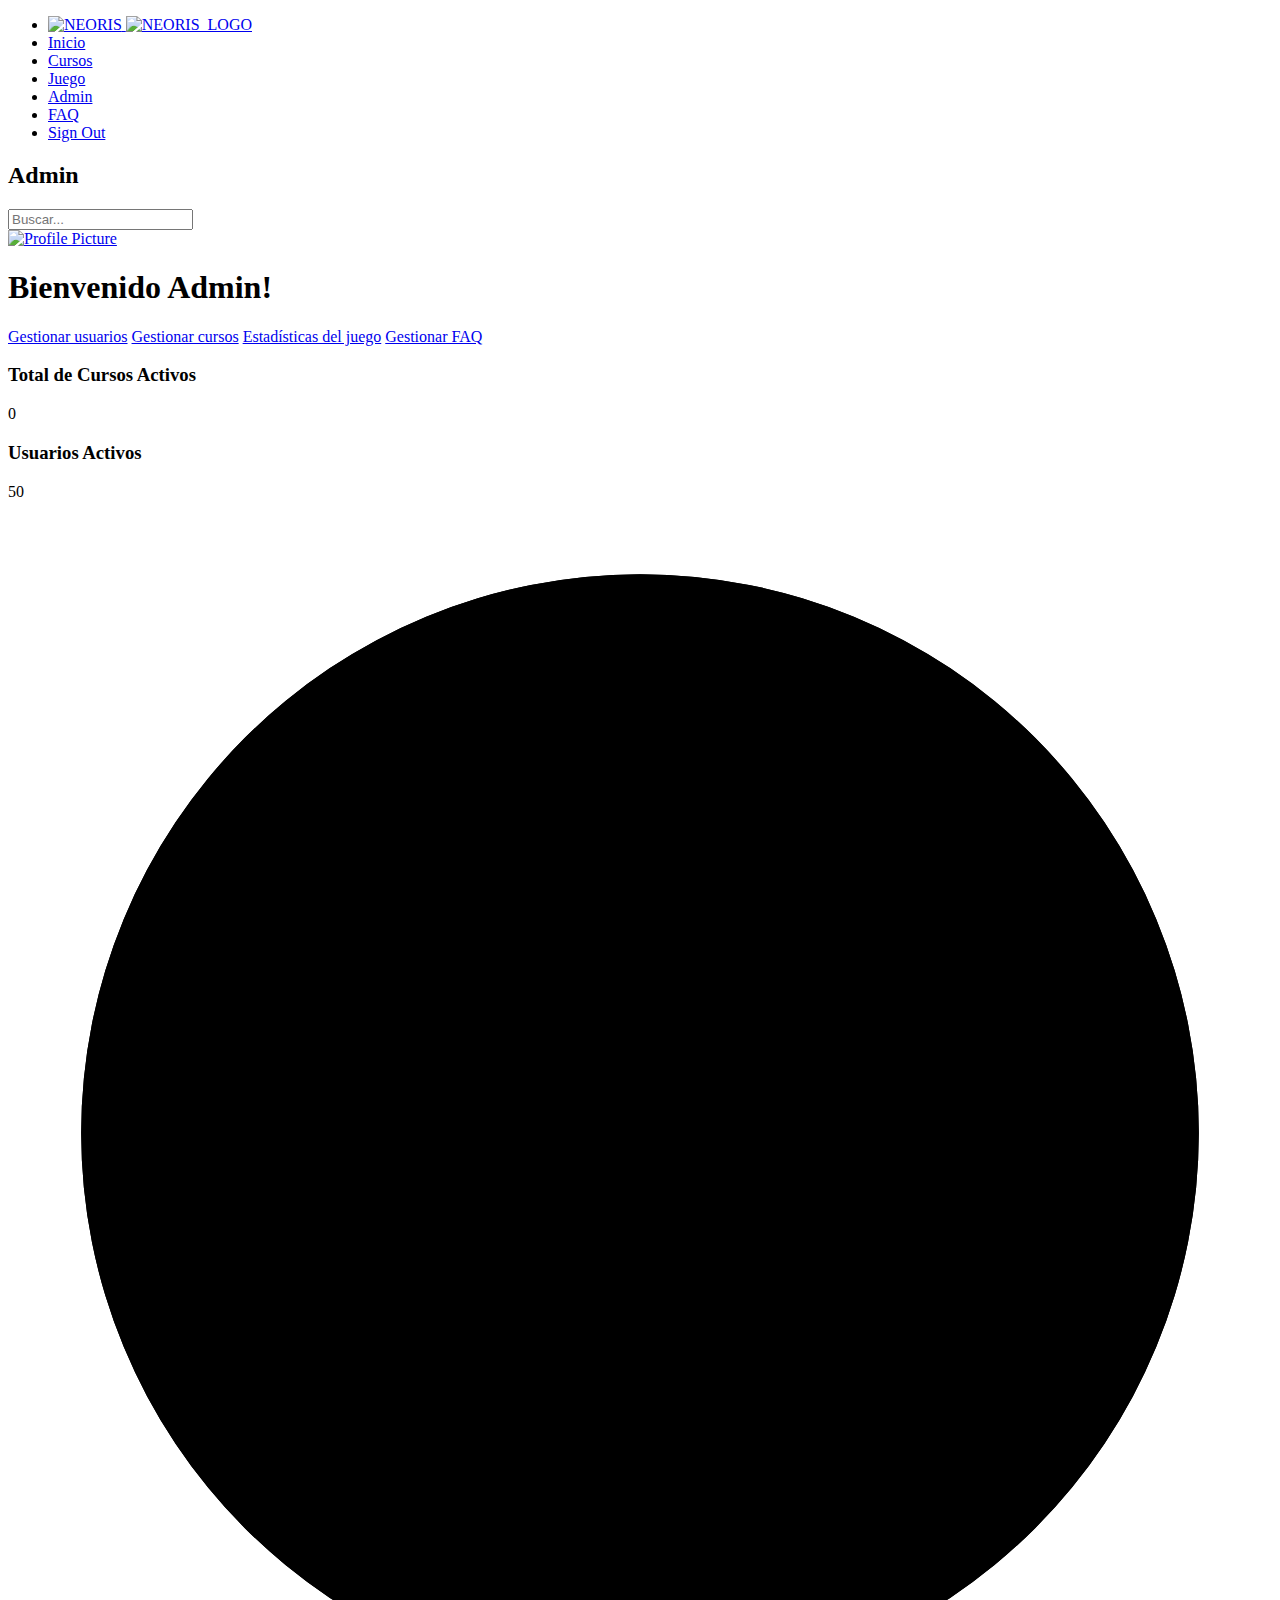
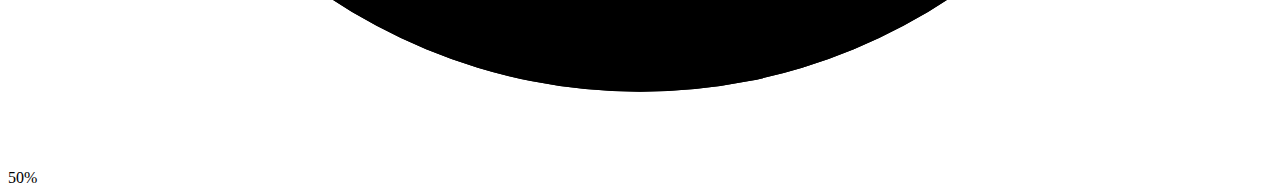
==== admin.html @ c50d2cec "HTML Implementation" ====
<!DOCTYPE html>
<html lang="en">

<head>
    <meta charset="UTF-8">
    <meta http-equiv="X-UA-Compatible" content="IE=edge">
    <meta name="viewport" content="width=device-width, initial-scale=1.0">
    <title>NEORIS</title>
    <link rel="icon" id="dynamic-favicon" type="image/png" href="img/neoris-logos/Icon_light.png"> 
    <!-- ======= Styles ====== -->
    <link rel="stylesheet" href="/styles/style.css">
</head>

<body>
    <!-- =============== Navigation ================ -->
    <div class="container">
        <div class="navigation">
            <ul>
                <li>
                    <a href="#">
                        <span class="icon">
                            <img src="img/neoris-logos/Icon_light.png" alt="NEORIS" class="logo">
                        </span>
                        <!-- <span class="title">NEORIS</span> -->
                        <img src="img/neoris-logos/NEORIS logo light.png" alt="NEORIS_LOGO" class="logo_secondary">
                    </a>
                </li>

                <li>
                    <a href="index.html">
                        <span class="icon">
                            <ion-icon name="home-outline"></ion-icon>
                        </span>
                        <span class="title">Inicio</span>
                    </a>
                </li>

                <li>
                    <a href="cursos.html">
                        <span class="icon">
                            <ion-icon name="flash"></ion-icon>
                        </span>
                        <span class="title">Cursos</span>
                    </a>
                </li>

                <li>
                    <a href="juego.html">
                        <span class="icon">
                            <ion-icon name="happy"></ion-icon>
                        </span>
                        <span class="title">Juego</span>
                    </a>
                </li>

                <li>
                    <a href="admin.html">
                        <span class="icon">
                            <ion-icon name="person"></ion-icon>
                        </span>
                        <span class="title">Admin</span>
                    </a>
                </li> 

                <li>
                    <a href="FAQ.html">
                        <span class="icon">
                            <ion-icon name="help"></ion-icon>
                        </span>
                        <span class="title">FAQ</span>
                    </a>
                </li>

                <li>
                    <a href="#">
                        <span class="icon">
                            <ion-icon name="log-out-outline"></ion-icon>
                        </span>
                        <span class="title">Sign Out</span>
                    </a>
                </li>
            </ul>
        </div>

        <!-- ========================= Main ==================== -->
        <div class="main">
            <div class="topbar">
                <div class="toggle">
                    <ion-icon name="menu-outline"></ion-icon>
                </div>

                <h2 class="profile-title">Admin</h2>

                <div class="search">
                    <label>
                        <input type="text" id="searchBar" placeholder="Buscar..." onkeyup="searchOnEnter(event)">
                        <ion-icon name="search-outline"></ion-icon>
                    </label>
                </div>

                <div class="user">
                    <a href="miCuenta.html">
                        <img src="img/no_usuario.png" alt="Profile Picture" id="indexProfileImg">
                    </a>
                </div> 
            </div>

            <div class="main-content">
                <div class="candado-container"></div>
            </div>
            <div class="white-container">
                <h1>Bienvenido Admin!</h1>
            </div>

            <div class="grid-nav">
                <a href="gestion-usuarios.html" class="grid-item">Gestionar usuarios</a>
                <a href="gestion-cursos.html" class="grid-item">Gestionar cursos</a>

                <a href="estadisticas-juego.html" class="grid-item">Estadísticas del juego</a>
                <a href="gestion-faq.html" class="grid-item">Gestionar FAQ</a>

  
            </div>

            <!-- Statistics Grid 2x1 -->
            <div class="stats-grid">
                <!-- Courses On Going Card -->
                <div class="stats-card">
                    <h3>Total de Cursos Activos</h3>
                    <div class="number" id="dailyTraffic">0</div>
                </div>                
            
                <!-- Active Users Card -->
                <div class="stats-card">
                    <h3>Usuarios Activos</h3>
                    <div class="number" id="activeUsersCount">50</div>
                    <div class="circular-progress" data-percentage="50">
                        <svg viewBox="0 0 36 36" class="circular-chart">
                            <path class="circle-bg"
                                d="M18 2.0845
                                a 15.9155 15.9155 0 0 1 0 31.831
                                a 15.9155 15.9155 0 0 1 0 -31.831"
                            />
                            <path class="circle"
                                stroke-dasharray="70, 100"
                                d="M18 2.0845
                                a 15.9155 15.9155 0 0 1 0 31.831
                                a 15.9155 15.9155 0 0 1 0 -31.831"
                            />
                        </svg>
                        <div class="percentage" id="activeUsersPercentage">50%</div>
                    </div>
                </div>                
            </div>
        </div>
    </div>
    <!-- =========== Scripts =========  -->
    <script src="js/main.js"></script>
    <script src="js/busqueda.js"></script>
    <script type="module" src="/js/index.js"></script>
    <script type="module" src="js/admin.js"></script>

    <!-- ====== ionicons ======= -->
    <script type="module" src="https://unpkg.com/ionicons@5.5.2/dist/ionicons/ionicons.esm.js"></script>
    <script nomodule src="https://unpkg.com/ionicons@5.5.2/dist/ionicons/ionicons.js"></script>
</body>
</html>
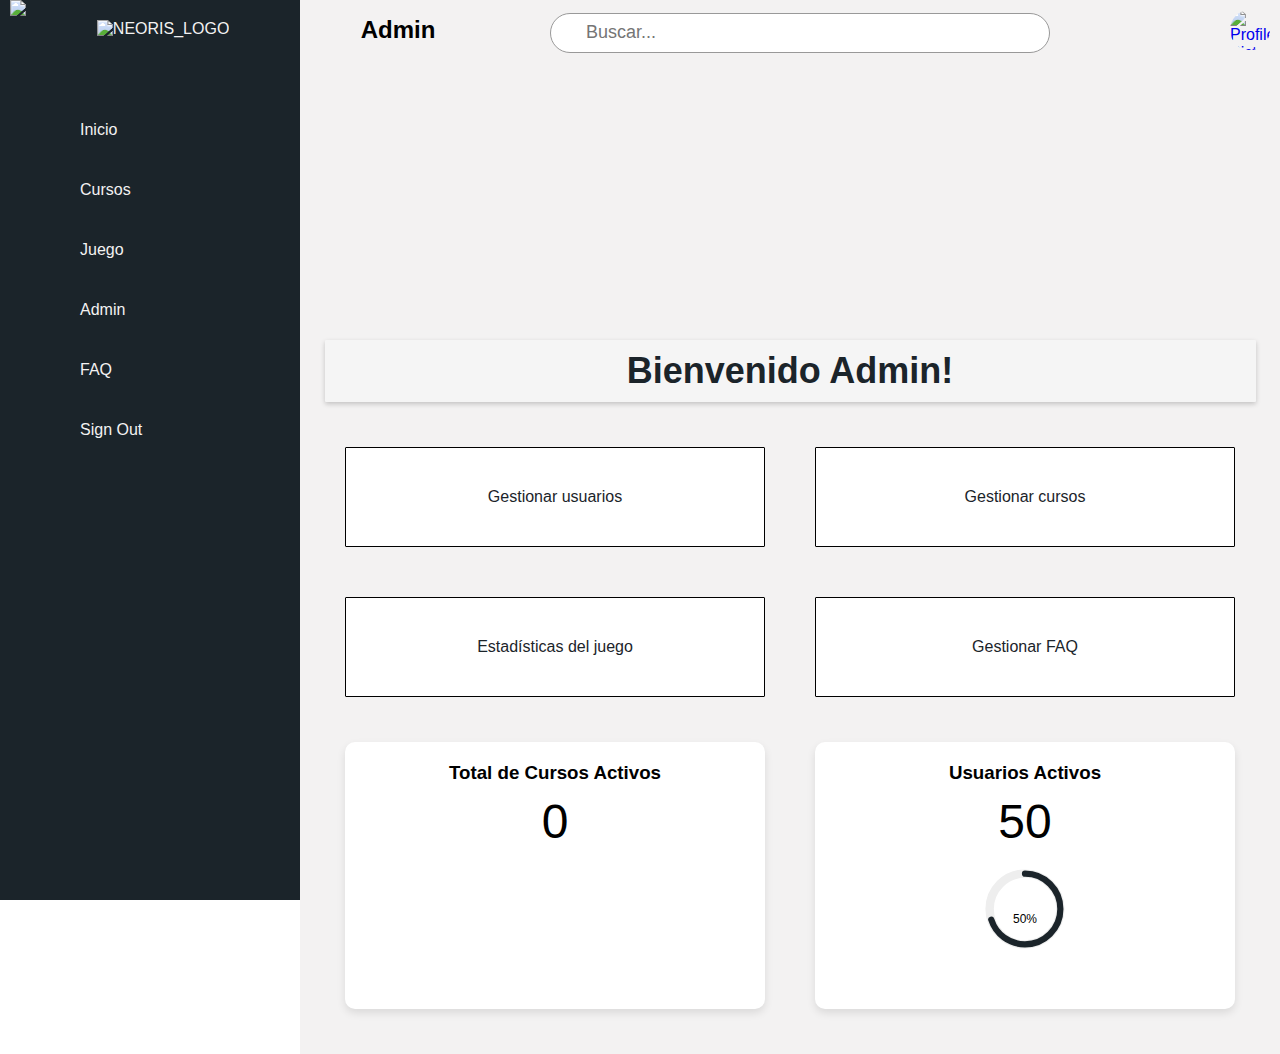
==== commit 5bafcdaf: "Update admin.html" ====
--- a/admin.html
+++ b/admin.html
@@ -5,7 +5,7 @@
     <meta charset="UTF-8">
     <meta http-equiv="X-UA-Compatible" content="IE=edge">
     <meta name="viewport" content="width=device-width, initial-scale=1.0">
-    <title>NEORIS</title>
+    <title>Company</title>
     <link rel="icon" id="dynamic-favicon" type="image/png" href="img/neoris-logos/Icon_light.png"> 
     <!-- ======= Styles ====== -->
     <link rel="stylesheet" href="/styles/style.css">
@@ -21,7 +21,6 @@
                         <span class="icon">
                             <img src="img/neoris-logos/Icon_light.png" alt="NEORIS" class="logo">
                         </span>
-                        <!-- <span class="title">NEORIS</span> -->
                         <img src="img/neoris-logos/NEORIS logo light.png" alt="NEORIS_LOGO" class="logo_secondary">
                     </a>
                 </li>
@@ -164,4 +163,4 @@
     <script type="module" src="https://unpkg.com/ionicons@5.5.2/dist/ionicons/ionicons.esm.js"></script>
     <script nomodule src="https://unpkg.com/ionicons@5.5.2/dist/ionicons/ionicons.js"></script>
 </body>
-</html>+</html>
--- a/styles/style.css
+++ b/styles/style.css
@@ -0,0 +1,1141 @@
+/* =========== Google Fonts ============ */
+@import url('https://fonts.googleapis.com/css2?family=Museo+Sans:wght@300;500;700&display=swap');
+
+/* =============== Globals ============== */
+* {
+  font-family: 'Museo Sans', sans-serif;
+  margin: 0;
+  padding: 0;
+  box-sizing: border-box;
+}
+
+:root {
+  --blue: #1B242A;
+  --white: #F3F2F2;
+  --gray: #f5f5f5;
+  --black1: #222;
+  --black2: #999;
+}
+
+body {
+  min-height: 100vh;
+  overflow-x: hidden;
+}
+
+.container {
+  position: relative;
+  width: 100%;
+}
+
+/* =============== Navigation ================ */
+.navigation {
+  position: fixed;
+  width: 300px;
+  height: 100%;
+  background: var(--blue);
+  border-left: 10px solid var(--blue);
+  transition: 0.5s;
+  overflow: hidden;
+}
+.navigation.active {
+  width: 80px;
+}
+
+.navigation ul {
+  position: absolute;
+  top: 0;
+  left: 0;
+  width: 100%;
+}
+
+.navigation ul li {
+  position: relative;
+  width: 100%;
+  list-style: none;
+  border-top-left-radius: 30px;
+  border-bottom-left-radius: 30px;
+}
+
+.navigation ul li:hover,
+.navigation ul li.hovered {
+  background-color: var(--white);
+}
+
+.navigation ul li:nth-child(1) {
+  margin-bottom: 40px;
+  pointer-events: none;
+}
+
+.navigation ul li a {
+  position: relative;
+  display: block;
+  width: 100%;
+  display: flex;
+  text-decoration: none;
+  color: var(--white);
+}
+.navigation ul li:hover a,
+.navigation ul li.hovered a {
+  color: var(--blue);
+}
+
+.navigation ul li a .icon {
+  position: relative;
+  display: block;
+  min-width: 60px;
+  height: 60px;
+  line-height: 75px;
+  text-align: center;
+}
+.navigation ul li a .icon ion-icon {
+  font-size: 1.75rem;
+}
+
+.navigation ul li a .title {
+  position: relative;
+  display: block;
+  padding: 0 10px;
+  height: 60px;
+  line-height: 60px;
+  text-align: start;
+  white-space: nowrap;
+}
+
+/* --------- curve outside ---------- */
+.navigation ul li:hover a::before,
+.navigation ul li.hovered a::before {
+  content: "";
+  position: absolute;
+  right: 0;
+  top: -50px;
+  width: 50px;
+  height: 50px;
+  background-color: transparent;
+  border-radius: 50%;
+  box-shadow: 35px 35px 0 10px var(--white);
+  pointer-events: none;
+}
+.navigation ul li:hover a::after,
+.navigation ul li.hovered a::after {
+  content: "";
+  position: absolute;
+  right: 0;
+  bottom: -50px;
+  width: 50px;
+  height: 50px;
+  background-color: transparent;
+  border-radius: 50%;
+  box-shadow: 35px -35px 0 10px var(--white);
+  pointer-events: none;
+}
+
+/* ===================== Main ===================== */
+.main {
+  position: absolute;
+  width: calc(100% - 300px);
+  left: 300px;
+  min-height: 100vh;
+  background: var(--white);
+  transition: 0.5s;
+}
+.main.active {
+  width: calc(100% - 80px);
+  left: 80px;
+}
+
+.topbar {
+  display: flex;
+  align-items: center;
+  justify-content: space-between;
+}
+
+/* Estilos específicos para el título "Perfil" */
+.profile-title {
+  position: absolute;
+  left: 10%;
+  transform: translateX(-50%);
+  color: #000000; 
+  font-size: 1.5rem; 
+}
+
+.profile-title2 {
+  position: absolute;
+  left: 12%;
+  transform: translateX(-50%);
+  color: #000000; 
+  font-size: 1.5rem; 
+}
+
+
+.toggle {
+  position: relative;
+  width: 60px;
+  height: 60px;
+  display: flex;
+  justify-content: center;
+  align-items: center;
+  font-size: 2.5rem;
+  cursor: pointer;
+}
+
+.search {
+  position: relative;
+  width: 500px;
+  margin: 0 10px;
+}
+
+.search label {
+  position: relative;
+  width: 100%;
+}
+.search ion-icon {
+  position: absolute; /* Posiciona el ícono de búsqueda */
+  right: 10px; /* Coloca el ícono a la derecha del campo de búsqueda */
+  top: 50%; /* Inicia la posición en el 50% de la altura del contenedor */
+  transform: translateY(75%); /* Ajusta el ícono hacia arriba en un 50% de su altura para centrarlo verticalmente */
+  pointer-events: none; /* Evita que el ícono interfiera con la entrada de texto */
+}
+
+.search label input {
+  width: 100%;
+  height: 40px;
+  border-radius: 40px;
+  padding: 5px 20px;
+  padding-left: 35px;
+  font-size: 18px;
+  outline: none;
+  border: 1px solid var(--black2);
+}
+
+.search label ion-icon {
+  position: absolute;
+  top: 0;
+  left: 10px;
+  font-size: 1.2rem;
+}
+
+.user {
+  position: relative;
+  width: 40px;
+  height: 40px;
+  left: -10px;
+  border-radius: 50%;
+  overflow: hidden;
+  cursor: pointer;
+  display: flex;
+  align-items: center;
+}
+
+.user img {
+  position: absolute;
+  top: 0;
+  left: 0;
+  width: 100%;
+  height: 100%;
+  object-fit: cover;
+}
+
+.logo {
+  max-height: 1.5em;
+  width: auto;
+}
+
+.logo_secondary {
+  max-height: 1.2em;
+  margin-top: 20px;
+  margin-left: 9.5px;
+
+}
+
+
+
+/* ======================= Cards ====================== */
+
+.card_hello {
+  position: relative;
+  background: var(--white);
+  padding: 30px;
+  border-radius: 20px;
+  display: flex;
+  justify-content: space-between;
+  cursor: pointer;
+  box-shadow: 0 7px 25px rgba(0, 0, 0, 0.08);
+  align-items: center;
+}
+
+.cardBox .card_hello .cardName {
+  color: var(--blue);
+  font-size: 2.5rem;
+  margin-top: 5px;
+}
+
+.cardBox .card_hello:hover {
+  background: var(--blue);
+}
+
+.cardBox .card_hello:hover .cardName{
+  color: var(--white);
+}
+
+.cardBox {
+  position: relative;
+  width: 100%;
+  padding: 20px;
+  display: grid;
+  grid-template-columns: 2fr 1fr 1fr;
+  grid-gap: 30px;
+}
+
+.cardBox .card {
+  position: relative;
+  background: var(--white);
+  padding: 30px;
+  border-radius: 20px;
+  display: flex;
+  justify-content: space-between;
+  cursor: pointer;
+  box-shadow: 0 7px 25px rgba(0, 0, 0, 0.08);
+}
+
+.cardBox .card .numbers {
+  position: relative;
+  font-weight: 500;
+  font-size: 2.5rem;
+  color: var(--blue);
+}
+
+.cardBox .card .cardName {
+  color: var(--black2);
+  font-size: 1.1rem;
+  margin-top: 5px;
+}
+
+.cardBox .card .iconBx {
+  font-size: 3.5rem;
+  color: var(--black2);
+}
+
+.cardBox .card:hover {
+  background: var(--blue);
+}
+
+.cardBox .card:hover .numbers,
+.cardBox .card:hover .cardName,
+.cardBox .card:hover .iconBx {
+  color: var(--white);
+}
+
+.coin {
+  color: rgb(255, 183, 0);
+  font-size: 3.5rem;
+}
+
+/* ====================== Graficas Inicio ========================== */
+
+.details {
+  position: relative;
+  width: 100%;
+  padding: 20px;
+  display: grid;
+  grid-template-columns: 2fr 1fr;
+  grid-gap: 30px;
+  /* margin-top: 10px; */
+}
+
+.container-charts {
+  padding-top: 5px;
+}
+
+.chart {
+  width: auto;
+}
+
+/* Espaciador entre gráficas */
+.chartSpacer {
+  height: 20px; /* O la altura que desees para el espacio */
+}
+
+/* Aplicar un margen solo al contenedor de gráficas si es necesario */
+.chartsContainer {
+  margin-bottom: 20px; /* Ajusta este valor si es necesario */
+}
+
+
+
+
+
+.chartsContainer2 {
+  display: grid;
+  grid-template-columns: repeat(2, 1fr); /* Crea dos columnas */
+  grid-gap: 20px; /* Espacio entre gráficas */
+  padding: 20px; /* Espacio alrededor de la cuadrícula */
+  margin-bottom: 20px;
+}
+
+.chartSection2 {
+  background: #fff;
+  box-shadow: 0 0 10px rgba(0,0,0,0.1);
+  padding: 20px;
+}
+
+.cardHeader2 {
+  display: flex;
+  justify-content: space-between;
+  align-items: center;
+  margin-bottom: 20px;
+}
+
+.canvas2 {
+  width: 100%; /* Asegura que el canvas tome todo el ancho del contenedor */
+  height: auto; /* Altura automática */
+}
+
+
+
+.details .recentMessages {
+  position: relative;
+  display: grid;
+  min-height: 300px;
+  background: var(--white);
+  padding: 30px;
+  box-shadow: 0 7px 25px rgba(0, 0, 0, 0.08);
+  border-radius: 20px;
+  height: 400px;
+  width: auto;
+  margin-top: 0px;
+}
+
+.details .cardHeader {
+  display: flex;
+  justify-content: space-between;
+  align-items: flex-start;
+}
+.cardHeader h2 {
+  font-weight: 600;
+  color: var(--blue);
+  margin-bottom: 5px;
+}
+.cardHeader .btn {
+  position: relative;
+  padding: 5px 10px;
+  background: var(--blue);
+  text-decoration: none;
+  color: var(--white);
+  border-radius: 6px;
+}
+
+/* ====================== Responsive Design ========================== */
+@media (max-width: 991px) {
+  .navigation {
+    left: -300px;
+  }
+  .navigation.active {
+    width: 300px;
+    left: 0;
+  }
+  .main {
+    width: 100%;
+    left: 0;
+  }
+  .main.active {
+    left: 300px;
+  }
+  .cardBox {
+    grid-template-columns: repeat(2, 1fr);
+  }
+}
+
+@media (max-width: 768px) {
+  .details {
+    grid-template-columns: 1fr;
+  }
+  .recentMessages {
+    overflow-x: auto;
+  }
+  .status.inProgress {
+    white-space: nowrap;
+  }
+}
+
+@media (max-width: 480px) {
+  .cardBox {
+    grid-template-columns: repeat(1, 1fr);
+  }
+  .cardHeader h2 {
+    font-size: 20px;
+  }
+  .user {
+    min-width: 40px;
+  }
+  .navigation {
+    width: 100%;
+    left: -100%;
+    z-index: 1000;
+  }
+  .navigation.active {
+    width: 100%;
+    left: 0;
+  }
+  .toggle {
+    z-index: 10001;
+  }
+  .main.active .toggle {
+    color: #fff;
+    position: fixed;
+    right: 0;
+    left: initial;
+  }
+}
+
+.profile-picture {
+  /* Estilos para la imagen de perfil */
+  display: block; 
+  margin: auto; /* centra la imagen horizontalmente */
+  width: 150px; /* o el tamaño que desees */
+  height: 150px; /* para mantener la proporción */
+  border-radius: 50%; /* si quieres una imagen redonda */
+  overflow: hidden; /* para asegurarse de que la imagen no desborde si es redonda */
+  position: relative; /* si quieres posicionar algo relativo a la imagen */
+}
+
+.boton {
+  display: flex;
+  flex-direction: column;
+  align-items: center;
+  margin-top: 20px;
+  gap: 15px;
+}
+
+.profile-picture img {
+  width: 100%; /* para asegurarse de que la imagen cubra el contenedor .profile-picture */
+  height: auto; /* para mantener la proporción de la imagen */
+  display: block; /* elimina cualquier espacio extra debajo de la imagen */
+}
+
+.user-information {
+  display: flex;
+  flex-direction: column;
+  align-items: center;
+  margin-top: 20px;
+  gap: 15px;
+}
+
+.user-information .info {
+  display: flex;
+  flex-direction: column;
+  align-items: center;
+  margin: 10px auto;
+  padding: 10px;
+  width: 80%; /* O el ancho que prefieras */
+  background-color: var(--gray);
+  border-radius: 8px;
+  transition: transform 0.3s, box-shadow 0.3s; /* Suaviza la transición del zoom y la sombra */
+  /* Añade una sombra inicial ligera si deseas, por ejemplo: */
+  box-shadow: 0 2px 5px rgba(0, 0, 0, 0.2);
+}
+
+.user-information .info:hover {
+  transform: scale(1.05); /* Aumenta ligeramente el tamaño del elemento */
+  box-shadow: 0 5px 15px rgba(0, 0, 0, 0.3); /* Añade una sombra más pronunciada al pasar el cursor */
+}
+.user-information .info label {
+  font-weight: bold;
+  text-align: center;
+}
+
+.user-information .info p {
+  text-align: center;
+}
+
+/* ====================== Cursos ========================== */
+.cursos-container {
+  width: 95%;
+  height: 100%;
+  background-image: url('../img/cursos.jpg');
+  background-size: cover;
+  background-position: center;
+  background-repeat: no-repeat;
+}
+
+.carousel-header {
+  margin-left: 2.5%;
+  font-size: 20px;
+}
+
+.carousel-container {
+  position: relative;
+  max-width: 100%;
+  overflow: hidden;
+  margin-top: 30px;
+}
+
+.carousel-slide {
+  display: flex;
+  transition: transform 0.4s ease-in-out;
+}
+
+.carousel-item {
+  min-width: calc(100% / 3);
+  transition: transform 0.4s ease-in-out;
+  box-shadow: 0 4px 8px rgba(0, 0, 0, 0.1);
+  margin: 16px;
+  background: #fff;
+  text-decoration: none;
+  color: #444;
+  flex-shrink: 0;
+
+}
+
+.carousel-item img {
+  max-height: 200px;
+  width: auto;
+  object-fit: cover;
+  display: block;
+}
+
+
+.carousel-container button {
+  position: absolute;
+  top: 50%;
+  transform: translateY(-50%);
+  background-color: rgba(0, 0, 0, 0.5);
+  color: white;
+  border: none;
+  cursor: pointer;
+  padding: 10px;
+  z-index: 100;
+}
+
+#prevBtnPromptEngineering {
+  left: 10px;
+}
+
+#nextBtnPromptEngineering {
+  right: 10px;
+}
+
+#prevBtnGitHubCopilot {
+  left: 10px;
+}
+
+#nextBtnGitHubCopilot {
+  right: 10px;
+}
+
+#prevBtnGitHubAdvancedSecurity {
+  left: 10px;
+}
+
+#nextBtnGitHubAdvancedSecurity {
+  right: 10px;
+}
+
+#prevBtnGenAi {
+  left: 10px;
+}
+
+#nextBtnGenAi {
+  right: 10px;
+}
+
+#prevBtnGenAiFundamentals {
+  left: 10px;
+}
+
+#nextBtnGenAiFundamentals {
+  right: 10px;
+}
+
+
+/* ====================== Juego ========================== */
+
+.game-container {
+  display: flex;
+  justify-content: center;
+  align-items: center;
+  overflow: hidden;
+  margin-top: 50px;
+}
+
+/* ====================== Admin ========================== */
+
+.main-content {
+  display: flex;
+  justify-content: center;
+  align-items: center;
+  overflow: hidden;
+  height: 280px;
+
+}
+
+.candado-container {
+  width: 95%;
+  height: 100%;
+  background-image: url('../img/candado.jpg');
+  background-size: cover;
+  background-position: center;
+  background-repeat: no-repeat;
+}
+
+.faq-container {
+  width: 95%;
+  height: 100%;
+  background-image: url('../img/courses-logo/faq-portada.jpg');
+  background-size: cover;
+  background-position: center;
+  background-repeat: no-repeat;
+}
+
+.white-container {
+  font-size: 18px;
+  color: #1B242A;
+  display: flex;
+  flex-direction: column;
+  align-items: center;
+  margin: auto;
+  padding: 10px;
+  width: 95%; /* O el ancho que prefieras */
+  background-color: var(--gray);
+  border-radius: 1px;
+  transition: transform 0.3s, box-shadow 0.3s; /* Suaviza la transición del zoom y la sombra */
+  /* Añade una sombra inicial ligera si deseas, por ejemplo: */
+  box-shadow: 0 2px 5px rgba(0, 0, 0, 0.2);
+}
+
+/* ====================== Gestion FAQ ========================== */
+
+/* Estilos básicos para el fondo y la estructura del modal */
+.estilo-modal {
+  display: none; /* Oculto por defecto */
+  position: fixed; /* Fijo en la pantalla */
+  left: 0;
+  top: 0;
+  width: 100%; /* Ancho completo */
+  height: 100%; /* Alto completo */
+  overflow: auto; /* Scroll si es necesario */
+  background-color: rgba(0, 0, 0, 0.4); /* Fondo semitransparente */
+  z-index: 1000; /* Asegura que el modal esté sobre otros elementos */
+}
+
+.contenido-modal {
+  background-color: white; /* Fondo blanco */
+  border-radius: 15px; /* Esquinas redondeadas */
+  box-shadow: 0 4px 8px rgba(0, 0, 0, 0.1); /* Sombra sutil */
+  padding: 20px; /* Espaciado interno */
+  margin: 10% auto; /* Posicionamiento vertical y centrado */
+  width: 50%; /* Ancho del contenido */
+  box-sizing: border-box; /* Asegura que padding y border estén incluidos en el ancho total */
+  position: relative; /* Para posicionamiento absoluto de elementos internos */
+}
+
+/* Estilo para el botón de cerrar al estilo de la tarjeta */
+.cerrar-modal {
+  position: absolute; /* Posicionamiento absoluto respecto al contenedor */
+  right: 10px; /* A la derecha del contenedor */
+  top: 10px; /* En la parte superior del contenedor */
+  background-color: var(--blue); /* Uso de la variable --blue para el botón */
+  color: white; /* Color de texto */
+  border: none; /* Sin borde */
+  border-radius: 50%; /* Círculo completo */
+  padding: 5px 10px; /* Espaciado interno */
+  cursor: pointer; /* Cursor de puntero */
+  font-weight: bold; /* Negrita */
+}
+
+.cerrar-modal:hover {
+  background-color: darken(var(--blue), 10%); /* Oscurecer el botón al pasar el ratón */
+}
+
+/* Estilos adicionales para el formulario y otros elementos internos pueden seguir aquí... */
+
+
+.cerrar-modal:hover,
+.cerrar-modal:focus {
+  color: var(--blue);
+  text-decoration: none;
+  cursor: pointer;
+}
+
+/* Estilos para los formularios y elementos dentro del modal */
+.grupo-formulario {
+  margin-bottom: 10px;
+}
+
+.grupo-formulario label {
+  margin-bottom: 5px;
+  display: block;
+}
+
+input[type="text"],
+textarea {
+  width: 100%;
+  padding: 8px;
+  margin-top: 5px;
+  display: block;
+  border: 1px solid #ccc;
+  border-radius: 4px;
+}
+
+/* Estilos para los botones del formulario */
+.acciones-formulario button,
+.acciones-formulario input[type="submit"] {
+  background-color: var(--blue);
+  color: white;
+  padding: 10px 20px;
+  margin: 8px 0;
+  border: none;
+  border-radius: 4px;
+  cursor: pointer;
+}
+
+.acciones-formulario button:hover,
+.acciones-formulario input[type="submit"]:hover {
+  background-color: var(--blue);
+}
+
+
+/* Grid Navigation Styles */
+.grid-nav {
+  display: grid;
+  grid-template-columns: repeat(2, 1fr);
+  grid-gap: 50px;
+  margin: 45px;
+  text-align: center;
+}
+
+.grid-item {
+  background-color: #fff; /* Example button background color */
+  color: #1B242A; /* Example button text color */
+  padding: 40px;
+  border: 1.5px solid #000000; /* Example button border style */
+  text-decoration: none;
+  transition: background-color 0.3s ease;
+  display: flex;
+  justify-content: center;
+  align-items: center;
+  border-radius: 1px;
+}
+
+.grid-item:hover {
+  background-color: #1B242A; /* Example button hover color */
+  color: #F3F2F2;
+}
+
+
+
+/* Statistics Grid 2x1 Styles */
+.stats-grid {
+  display: grid;
+  grid-template-columns: repeat(2, 1fr);
+  grid-gap: 50px;
+  margin-bottom: 40px;
+  margin: 45px;
+}
+
+.stats-card {
+  background: #fff;
+  padding: 20px;
+  border-radius: 10px;
+  box-shadow: 0 4px 8px rgba(0,0,0,0.1);
+  text-align: center;
+}
+
+.number {
+  font-size: 3em;
+  margin: 10px 0;
+}
+
+.circular-progress {
+  position: relative;
+  margin: 20px auto;
+  width: 100px;
+  height: 100px;
+}
+
+.circular-chart {
+  display: block;
+  margin: 10px auto;
+  max-width: 80%;
+  max-height: 250px;
+}
+
+.circle-bg {
+  fill: none;
+  stroke: #eee;
+  stroke-width: 3.8;
+}
+
+.circle {
+  fill: none;
+  stroke-width: 2.8;
+  stroke-linecap: round;
+  animation: progress 1s ease-out forwards;
+}
+
+@keyframes progress {
+  0% {
+    stroke-dasharray: 0 100;
+  }
+}
+
+.percentage {
+  position: absolute;
+  top: 50%;
+  left: 50%;
+  transform: translate(-50%, -50%);
+  line-height: 1;
+  font-size: 0.75em;
+}
+
+.circle {
+  stroke: #1B242A;
+}
+
+/* Barra de busqyeda */
+.highlighted {
+  background-color: #ffdd4b;
+}
+
+/* ====================== Admin-GU ========================== */
+.card-container {
+  display: grid;
+  grid-template-columns: repeat(3, 1fr); 
+  gap: 20px; 
+  margin: 30px;
+}
+
+.card-user {
+  background-color: #1B242A; 
+  border-radius: 20px; 
+  color: white;
+  padding: 20px; 
+  box-shadow: 0 4px 8px rgba(0, 0, 0, 0.2);
+  transition: background-color 0.3s, color 0.3s;
+  cursor: pointer; 
+}
+
+.card-user:hover {
+  background-color: white;
+  color: #1B242A;
+} 
+
+.card-user:hover ion-icon {
+  color: #1B242A;
+}
+.card-title {
+  font-size: 1.2em; 
+  margin-bottom: 10px;
+}
+
+.card-content {
+  display: flex;
+  align-items: center;
+  justify-content: space-between;
+}
+
+.card-number {
+  font-size: 2.5em; 
+  font-weight: bold; 
+}
+
+.card-info {
+  display: flex;
+  align-items: center;
+}
+
+.card-info ion-icon {
+  margin-left: 5px
+}
+
+ion-icon[name="information-circle-outline"] {
+  color: #ffffff;
+  font-size: 1.5em;
+}
+
+/* ====================== Admin-GU TABLE ========================== */
+
+.table-container {
+  background: white;
+  border-radius: 8px;
+  overflow: visible; /* Asegúrate de que no estés recortando el contenido */
+  box-shadow: 0 4px 8px rgba(0,0,0,0.1);
+  margin: 30px;
+  padding-bottom: 20px; /* Añade padding para evitar que el contenido toque los bordes */
+}
+
+.carousel-description {
+  padding: 8px 16px; /* Ajusta el padding según sea necesario */
+  /* Elimina el alto fijo y el overflow hidden si quieres que el contenido defina el alto */
+  /* height: auto; (esto es por defecto, así que puedes simplemente eliminar la propiedad de altura) */
+  /* overflow: visible; (esto también es por defecto, así que puedes quitar el overflow) */
+  max-width: 350px; /* Limita el ancho a lo que desees */
+}
+
+
+table {
+  width: 100%;
+  border-collapse: separate;
+  border-spacing: 0 20px;
+}
+
+th, td {
+  text-align: left;
+  padding: 12px 20px;
+}
+
+td img {
+  border-radius: 100%;
+  height: 30px;
+  width: auto;
+}
+
+thead th {
+  background-color: #edf2f7;
+  color: #4a5568;
+  font-weight: bold;
+}
+
+tbody tr {
+  background-color: #ffffff;
+}
+
+tbody tr:nth-child(even) {
+  background-color: #f7fafc;
+}
+
+td .status-circle {
+  height: 10px;
+  width: 10px;
+  border-radius: 50%;
+  display: inline-block;
+  margin-right: 10px;
+}
+
+.action-icon {
+  cursor: pointer;
+  display: inline-block;
+  width: 16px;
+  height: 16px;
+  background: url('settings-icon.svg') no-repeat center center;
+  background-size: contain;
+}
+
+.lock-icon {
+  font-size: 26px; /* Cambia esto al tamaño que prefieras */
+  cursor: pointer;
+}
+
+
+.lock-icon.locked {
+  color: red; /* Color cuando está bloqueado */
+}
+
+.lock-icon.unlocked {
+  color: green; /* Color cuando está desbloqueado */
+}
+
+@keyframes shake {
+  0% { transform: translateX(0); }
+  25% { transform: translateX(-5px); }
+  50% { transform: translateX(5px); }
+  75% { transform: translateX(-5px); }
+  100% { transform: translateX(0); }
+}
+
+.shake {
+  animation: shake 0.5s;
+}
+
+
+.topbar .user {
+  display: flex;
+  align-items: center;
+  gap: 10px; /* Puedes ajustar la brecha entre el texto y la imagen */
+}
+
+.topbar .username {
+  /* Elimina cualquier margen o padding que pueda empujar el elemento fuera de lugar */
+  margin: 0;
+  padding: 0;
+  display: flex;
+  align-items: center; /* Alinea verticalmente el texto con la imagen */
+}
+
+.topbar .username h2 {
+  margin: 0; /* Asegúrate de que el título no tenga márgenes que empujen el layout */
+  font-size: 1em; /* Ajusta el tamaño de la fuente según sea necesario */
+}
+
+/* Asegúrate de que el enlace de la imagen de perfil no tenga margen/padding innecesarios */
+.topbar a[href="miCuenta.html"] {
+  display: flex;
+  align-items: center;
+  text-decoration: none; /* Elimina el subrayado de los enlaces si es necesario */
+}
+
+/* Si hay más estilos que estén interfiriendo, puedes necesitar ajustarlos o sobreescribirlos también. */
+
+
+.faq-question {
+  font-weight: bold;
+  margin-bottom: 0.8em;
+  font-size: 22px;
+  overflow: hidden;
+  padding-top: 15px;
+  
+}
+
+.faq-answer {
+  margin-bottom: 1em;
+ font-size: 20px;
+ line-height: 1.5;
+ border-bottom: 1px solid #222;
+ padding-bottom: 25px;
+}
+
+.lock-icon.green {
+  color: green;
+}
+
+.lock-icon.red {
+  color: red;
+}
+
+
+.game-container {
+  display: flex; /* Establece el contenedor como un contenedor flex */
+  flex-direction: column; /* Apila los elementos verticalmente */
+  align-items: center; /* Centra los elementos horizontalmente */
+  padding: 20px; /* Añade un poco de espacio alrededor */
+  width: 100%; /* Asegura que el contenedor tome todo el ancho disponible */
+}
+
+.game-container img {
+  max-width: 70%; /* Hace que la imagen sea responsive */
+  height: auto; /* Mantiene la relación de aspecto de la imagen */
+
+  margin-bottom: 20px; /* Espacio entre la imagen y el botón */
+}
+
+.play-button {
+  display: block; /* Hace que el botón se trate como un bloque */
+  background-color: #004aad;
+  color: white;
+  padding: 10px 20px;
+  border-radius: 5px;
+  text-decoration: none;
+  font-weight: bold;
+  cursor: pointer; /* Hace el mouse como un puntero al pasar sobre el botón */
+}
+
+.play-button:hover {
+  background-color: #003088;
+}
+
+.game-container2  {
+  display: flex; /* Establece el contenedor como un contenedor flex */
+  flex-direction: column; /* Apila los elementos verticalmente */
+  align-items: center; /* Centra los elementos horizontalmente */
+  padding: 20px; /* Añade un poco de espacio alrededor */
+  width: 100%; /* Asegura que el contenedor tome todo el ancho disponible */
+}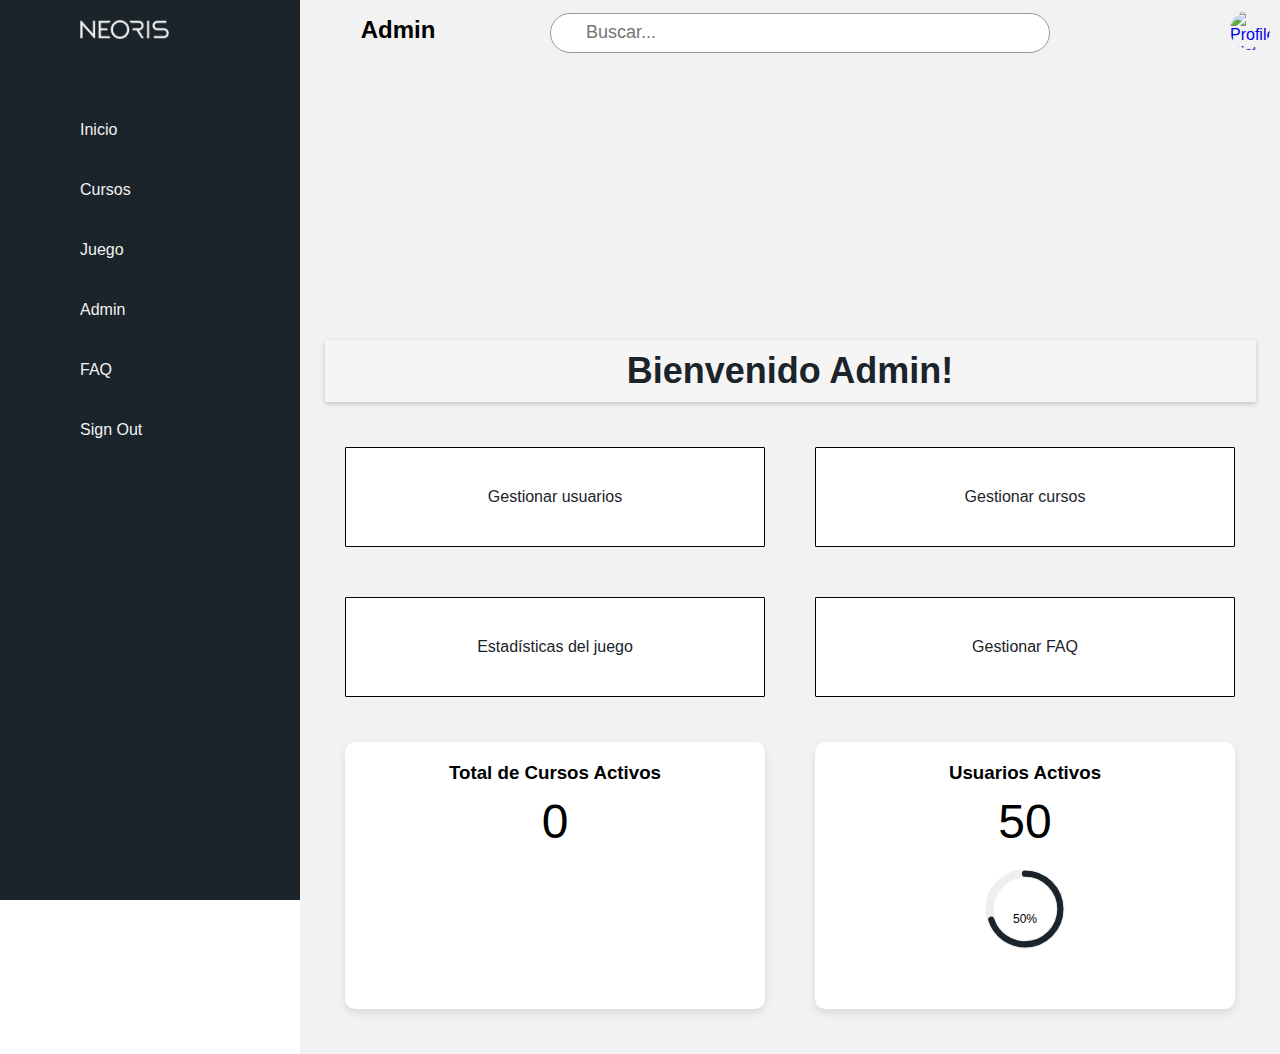
==== commit fca4245c: "Fixing company name" ====
--- a/admin.html
+++ b/admin.html
@@ -19,9 +19,9 @@
                 <li>
                     <a href="#">
                         <span class="icon">
-                            <img src="img/neoris-logos/Icon_light.png" alt="NEORIS" class="logo">
+                            <img src="img/neoris-logos/Icon_light.png" alt="" class="logo">
                         </span>
-                        <img src="img/neoris-logos/NEORIS logo light.png" alt="NEORIS_LOGO" class="logo_secondary">
+                        <img src="img/neoris-logos/logo-light.png" alt="" class="logo_secondary">
                     </a>
                 </li>
 
